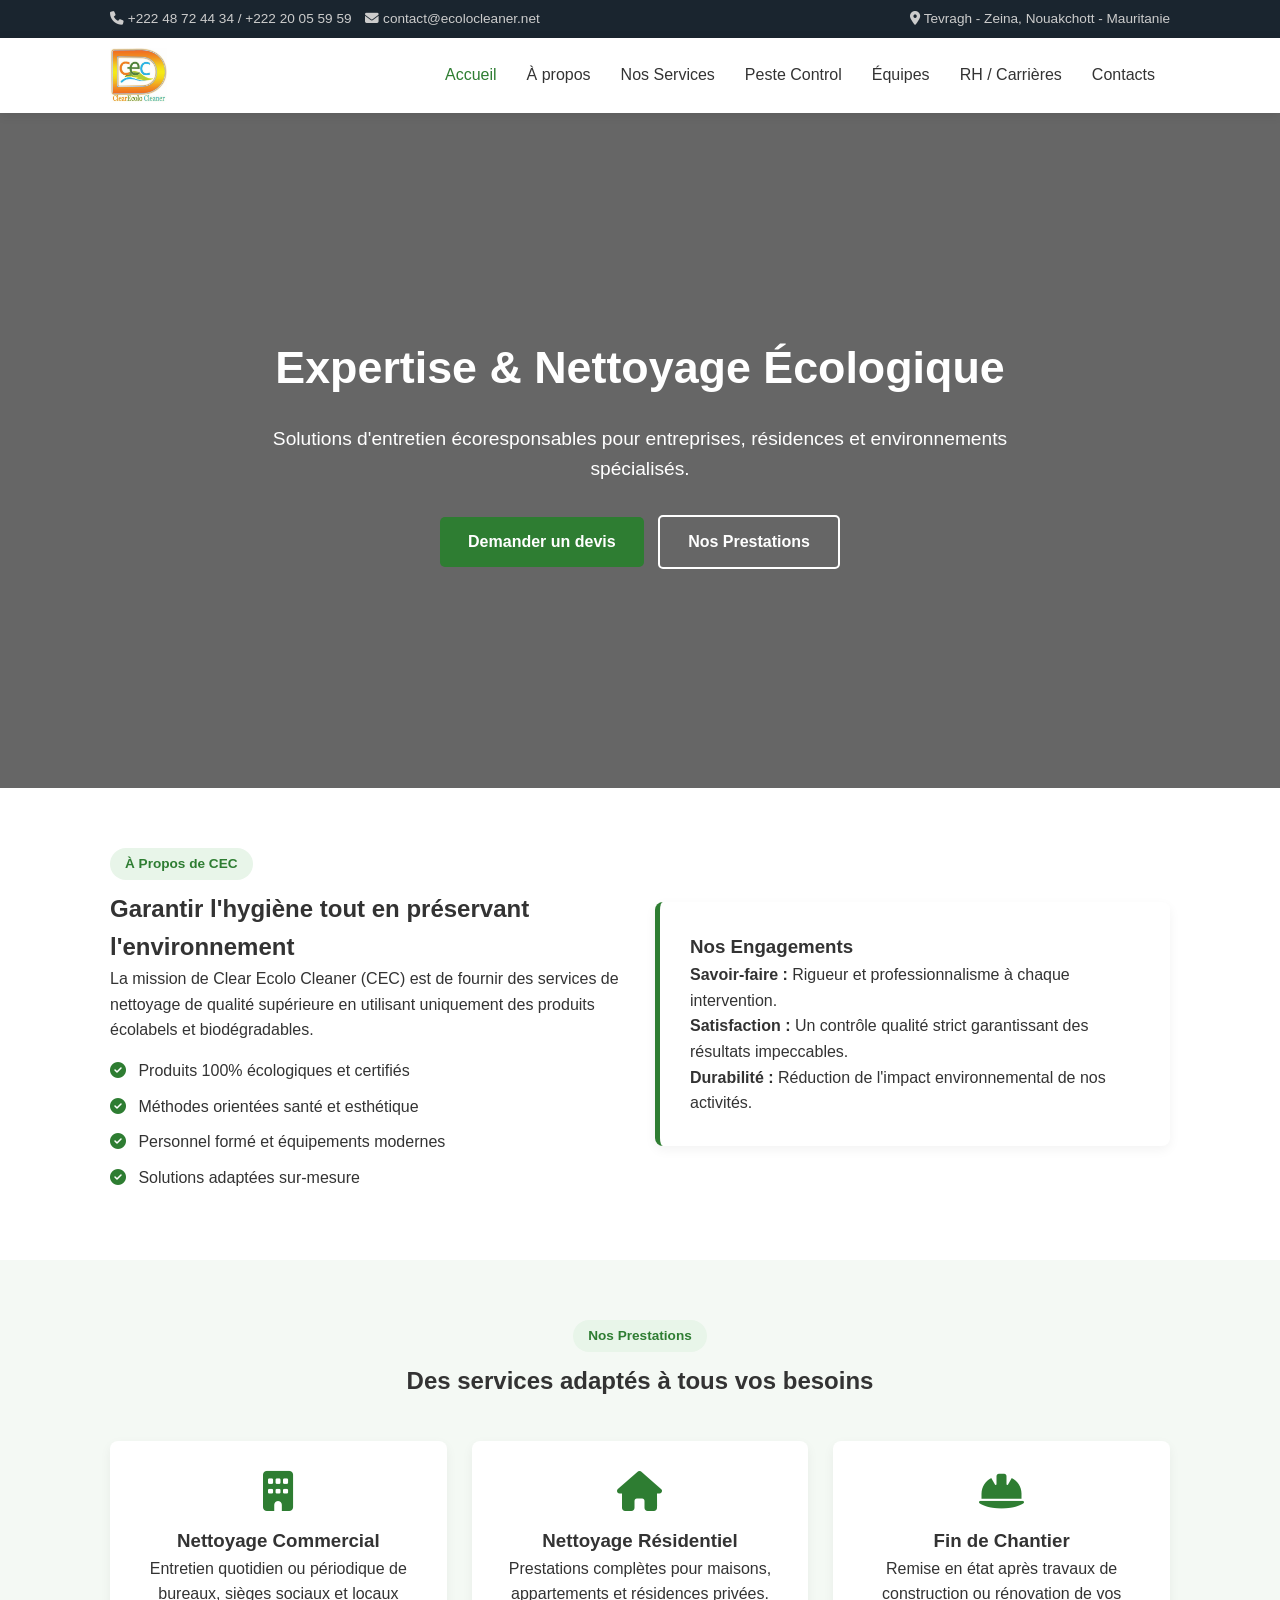
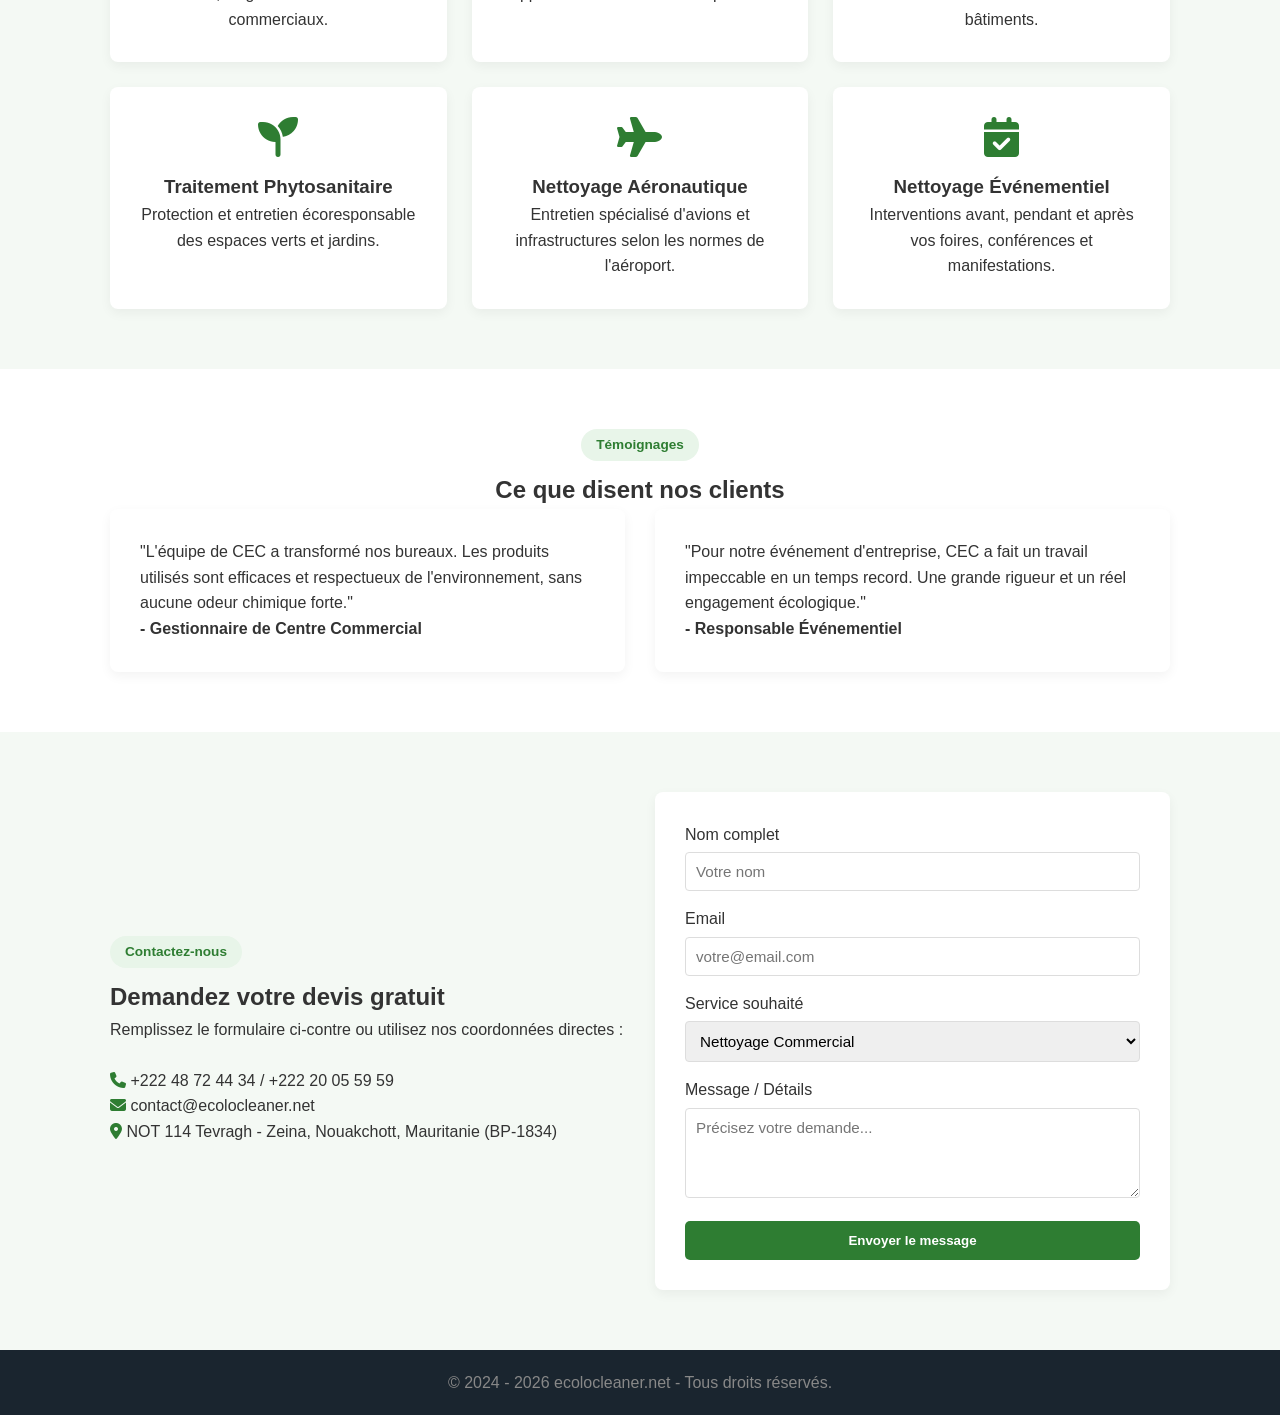
==== index.html @ 0918bc6d "Initial commit - Site Ecolo Cleaner" ====
<!DOCTYPE html>
<html lang="fr">
<head>
    <meta charset="UTF-8">
    <meta name="viewport" content="width=device-width, initial-scale=1.0">
    <title>Clear Ecolo Cleaner - Services de Nettoyage Écologique</title>
    <link rel="stylesheet" href="style.css">
    <!-- FontAwesome pour les icônes -->
    <link rel="stylesheet" href="https://cdnjs.cloudflare.com/ajax/libs/font-awesome/6.4.0/css/all.min.css">

</head>
<body>

    <!-- Barre supérieure de contact -->
    <div class="top-bar">
        <div class="container top-bar-content">
            <div>
                <i class="fas fa-phone"></i> +222 48 72 44 34 / +222 20 05 59 59
                <i class="fas fa-envelope ml-10"></i> contact@ecolocleaner.net
            </div>
            <div>
                <i class="fas fa-location-dot"></i> Tevragh - Zeina, Nouakchott - Mauritanie
            </div>
        </div>
    </div>

   <!-- En-tête / Navigation -->
    <header class="header">
        <div class="container navbar">
            <a href="index.html" class="logo-container">
                <img src="logo.jpg" alt="Clear Ecolo Cleaner CEC Logo" class="site-logo">
            </a>
            <ul class="nav-links" id="navLinks">
                <li><a href="index.html#accueil" class="active">Accueil</a></li>
                <li><a href="index.html#apropos">À propos</a></li>
                <li><a href="index.html#services">Nos Services</a></li>
                <li><a href="peste-control.html">Peste Control</a></li>
                <li><a href="index.html#equipes">Équipes</a></li>
                <li><a href="index.html#rh">RH / Carrières</a></li>
                <li><a href="index.html#contact">Contacts</a></li>
            </ul>
            <div class="menu-toggle" id="mobileMenu">
                <i class="fas fa-bars"></i>
            </div>
        </div>
    </header>

    <!-- Hero / Bannière -->
    <section id="accueil" class="hero">
        <div class="hero-overlay"></div>
        <div class="hero-content">
            <h1>Expertise & Nettoyage Écologique</h1>
            <p>Solutions d'entretien écoresponsables pour entreprises, résidences et environnements spécialisés.</p>
            <a href="#contact" class="btn btn-primary">Demander un devis</a>
            <a href="#services" class="btn btn-secondary">Nos Prestations</a>
        </div>
    </section>

    <!-- À Propos -->
    <section id="apropos" class="section">
        <div class="container grid-2">
            <div>
                <span class="badge">À Propos de CEC</span>
                <h2>Garantir l'hygiène tout en préservant l'environnement</h2>
                <p>La mission de Clear Ecolo Cleaner (CEC) est de fournir des services de nettoyage de qualité supérieure en utilisant uniquement des produits écolabels et biodégradables.</p>
                <ul class="check-list">
                    <li><i class="fas fa-check-circle"></i> Produits 100% écologiques et certifiés</li>
                    <li><i class="fas fa-check-circle"></i> Méthodes orientées santé et esthétique</li>
                    <li><i class="fas fa-check-circle"></i> Personnel formé et équipements modernes</li>
                    <li><i class="fas fa-check-circle"></i> Solutions adaptées sur-mesure</li>
                </ul>
            </div>
            <div class="card card-accent">
                <h3>Nos Engagements</h3>
                <p><strong>Savoir-faire :</strong> Rigueur et professionnalisme à chaque intervention.</p>
                <p><strong>Satisfaction :</strong> Un contrôle qualité strict garantissant des résultats impeccables.</p>
                <p><strong>Durabilité :</strong> Réduction de l'impact environnemental de nos activités.</p>
            </div>
        </div>
    </section>

    <!-- Services -->
    <section id="services" class="section bg-light">
        <div class="container">
            <div class="text-center">
                <span class="badge">Nos Prestations</span>
                <h2>Des services adaptés à tous vos besoins</h2>
            </div>
            <div class="grid-3">
                <div class="card service-card">
                    <i class="fas fa-building service-icon"></i>
                    <h3>Nettoyage Commercial</h3>
                    <p>Entretien quotidien ou périodique de bureaux, sièges sociaux et locaux commerciaux.</p>
                </div>
                <div class="card service-card">
                    <i class="fas fa-home service-icon"></i>
                    <h3>Nettoyage Résidentiel</h3>
                    <p>Prestations complètes pour maisons, appartements et résidences privées.</p>
                </div>
                <div class="card service-card">
                    <i class="fas fa-hard-hat service-icon"></i>
                    <h3>Fin de Chantier</h3>
                    <p>Remise en état après travaux de construction ou rénovation de vos bâtiments.</p>
                </div>
                <div class="card service-card">
                    <i class="fas fa-seedling service-icon"></i>
                    <h3>Traitement Phytosanitaire</h3>
                    <p>Protection et entretien écoresponsable des espaces verts et jardins.</p>
                </div>
                <div class="card service-card">
                    <i class="fas fa-plane service-icon"></i>
                    <h3>Nettoyage Aéronautique</h3>
                    <p>Entretien spécialisé d'avions et infrastructures selon les normes de l'aéroport.</p>
                </div>
                <div class="card service-card">
                    <i class="fas fa-calendar-check service-icon"></i>
                    <h3>Nettoyage Événementiel</h3>
                    <p>Interventions avant, pendant et après vos foires, conférences et manifestations.</p>
                </div>
            </div>
        </div>
    </section>

    <!-- Témoignages -->
    <section class="section">
        <div class="container">
            <div class="text-center">
                <span class="badge">Témoignages</span>
                <h2>Ce que disent nos clients</h2>
            </div>
            <div class="grid-2">
                <div class="card testimonial">
                    <p>"L'équipe de CEC a transformé nos bureaux. Les produits utilisés sont efficaces et respectueux de l'environnement, sans aucune odeur chimique forte."</p>
                    <strong>- Gestionnaire de Centre Commercial</strong>
                </div>
                <div class="card testimonial">
                    <p>"Pour notre événement d'entreprise, CEC a fait un travail impeccable en un temps record. Une grande rigueur et un réel engagement écologique."</p>
                    <strong>- Responsable Événementiel</strong>
                </div>
            </div>
        </div>
    </section>

    <!-- Formulaire de Contact -->
    <section id="contact" class="section bg-light">
        <div class="container grid-2">
            <div>
                <span class="badge">Contactez-nous</span>
                <h2>Demandez votre devis gratuit</h2>
                <p>Remplissez le formulaire ci-contre ou utilisez nos coordonnées directes :</p>
                <br>
                <p><i class="fas fa-phone text-green"></i> +222 48 72 44 34 / +222 20 05 59 59</p>
                <p><i class="fas fa-envelope text-green"></i> contact@ecolocleaner.net</p>
                <p><i class="fas fa-map-marker-alt text-green"></i> NOT 114 Tevragh - Zeina, Nouakchott, Mauritanie (BP-1834)</p>
            </div>
            <div class="card">
                <form id="contactForm">
                    <div class="form-group">
                        <label>Nom complet</label>
                        <input type="text" class="form-control" required placeholder="Votre nom">
                    </div>
                    <div class="form-group">
                        <label>Email</label>
                        <input type="email" class="form-control" required placeholder="votre@email.com">
                    </div>
                    <div class="form-group">
                        <label>Service souhaité</label>
                        <select class="form-control">
                            <option>Nettoyage Commercial</option>
                            <option>Nettoyage Résidentiel</option>
                            <option>Fin de Chantier</option>
                            <option>Traitement Phytosanitaire</option>
                            <option>Autre service</option>
                        </select>
                    </div>
                    <div class="form-group">
                        <label>Message / Détails</label>
                        <textarea class="form-control" rows="4" required placeholder="Précisez votre demande..."></textarea>
                    </div>
                    <button type="submit" class="btn btn-primary w-100">Envoyer le message</button>
                </form>
            </div>
        </div>
    </section>

    <!-- Pied de page -->
    <footer class="footer">
        <div class="container text-center">
            <p>&copy; 2024 - 2026 ecolocleaner.net - Tous droits réservés.</p>
        </div>
    </footer>

    <script src="script.js"></script>
</body>
</html>
---- style.css ----
/* Variables de couleurs inspirées du thème écolo */
:root {
    --primary-color: #2e7d32; /* Vert écologique */
    --primary-hover: #1b5e20;
    --secondary-color: #0288d1; /* Bleu pro / eau */
    --text-color: #333333;
    --bg-light: #f4f9f4;
    --white: #ffffff;
    --gray: #666666;
}

* {
    margin: 0;
    padding: 0;
    box-sizing: border-box;
    font-family: 'Segoe UI', Tahoma, Geneva, Verdana, sans-serif;
}

body {
    color: var(--text-color);
    line-height: 1.6;
}

.container {
    max-width: 1100px;
    margin: 0 auto;
    padding: 0 20px;
}

/* Top bar */
.top-bar {
    background-color: #1a252f;
    color: #cccccc;
    font-size: 0.85rem;
    padding: 8px 0;
}
.top-bar-content {
    display: flex;
    justify-content: space-between;
    flex-wrap: wrap;
}
.ml-10 { margin-left: 10px; }
.text-green { color: var(--primary-color); }

/* Header & Nav */
.header {
    background-color: var(--white);
    box-shadow: 0 2px 10px rgba(0,0,0,0.1);
    position: sticky;
    top: 0;
    z-index: 1000;
}
.navbar {
    display: flex;
    justify-content: space-between;
    align-items: center;
    height: 70px;
}
.logo {
    font-size: 1.4rem;
    font-weight: bold;
    color: #2c3e50;
    text-decoration: none;
}
.logo span { color: var(--primary-color); }
.logo-icon { color: var(--primary-color); }

.nav-links {
    display: flex;
    list-style: none;
}
.nav-links li a {
    text-decoration: none;
    color: var(--text-color);
    padding: 10px 15px;
    font-weight: 500;
    transition: color 0.3s;
}
.nav-links li a:hover, .nav-links li a.active {
    color: var(--primary-color);
}
.menu-toggle {
    display: none;
    font-size: 1.5rem;
    cursor: pointer;
}

/* Hero Section */
.hero {
    position: relative;
    background: linear-gradient(rgba(0,0,0,0.6), rgba(0,0,0,0.6)), url('https://images.unsplash.com/photo-1581578731548-c64695cc6952?auto=format&fit=crop&w=1350&q=80') center/cover;
    height: 75vh;
    display: flex;
    align-items: center;
    justify-content: center;
    text-align: center;
    color: var(--white);
    padding: 0 20px;
}
.hero-content {
    max-width: 800px;
}
.hero h1 {
    font-size: 2.8rem;
    margin-bottom: 20px;
}
.hero p {
    font-size: 1.2rem;
    margin-bottom: 30px;
}

/* Buttons */
.btn {
    display: inline-block;
    padding: 12px 28px;
    border-radius: 5px;
    text-decoration: none;
    font-weight: 600;
    cursor: pointer;
    border: none;
    transition: background 0.3s;
}
.btn-primary {
    background-color: var(--primary-color);
    color: var(--white);
}
.btn-primary:hover {
    background-color: var(--primary-hover);
}
.btn-secondary {
    background-color: transparent;
    color: var(--white);
    border: 2px solid var(--white);
    margin-left: 10px;
}
.btn-secondary:hover {
    background-color: var(--white);
    color: var(--text-color);
}
.w-100 { width: 100%; }

/* Sections & Grids */
.section { padding: 60px 0; }
.bg-light { background-color: var(--bg-light); }
.text-center { text-align: center; }
.badge {
    display: inline-block;
    background-color: #e8f5e9;
    color: var(--primary-color);
    padding: 5px 15px;
    border-radius: 20px;
    font-size: 0.85rem;
    font-weight: 600;
    margin-bottom: 10px;
}

.grid-2 {
    display: grid;
    grid-template-columns: repeat(auto-fit, minmax(300px, 1fr));
    gap: 30px;
    align-items: center;
}
.grid-3 {
    display: grid;
    grid-template-columns: repeat(auto-fit, minmax(280px, 1fr));
    gap: 25px;
    margin-top: 40px;
}

.card {
    background: var(--white);
    padding: 30px;
    border-radius: 8px;
    box-shadow: 0 4px 12px rgba(0,0,0,0.05);
}
.card-accent {
    border-left: 5px solid var(--primary-color);
}
.service-card {
    text-align: center;
    transition: transform 0.3s;
}
.service-card:hover {
    transform: translateY(-5px);
}
.service-icon {
    font-size: 2.5rem;
    color: var(--primary-color);
    margin-bottom: 15px;
}

.check-list {
    list-style: none;
    margin-top: 15px;
}
.check-list li {
    margin-bottom: 10px;
}
.check-list i {
    color: var(--primary-color);
    margin-right: 8px;
}

/* Form */
.form-group {
    margin-bottom: 15px;
}
.form-group label {
    display: block;
    margin-bottom: 5px;
    font-weight: 500;
}
.form-control {
    width: 100%;
    padding: 10px;
    border: 1px solid #ddd;
    border-radius: 4px;
    font-size: 0.95rem;
}

/* Footer */
.footer {
    background-color: #1a252f;
    color: #888888;
    padding: 20px 0;
}

/* Responsive */
@media (max-width: 768px) {
    .nav-links {
        display: none;
        flex-direction: column;
        width: 100%;
        position: absolute;
        top: 70px;
        left: 0;
        background-color: var(--white);
        box-shadow: 0 4px 6px rgba(0,0,0,0.1);
    }
    .nav-links.active { display: flex; }
    .menu-toggle { display: block; }
    .hero h1 { font-size: 2rem; }
}

/* Style du Logo Image */
.logo-container {
    display: flex;
    align-items: center;
    text-decoration: none;
    padding: 5px 0;
}

.site-logo {
    height: 55px; /* Ajuste la hauteur du logo */
    width: auto;  /* Conserve les proportions d'origine */
    object-fit: contain;
    transition: transform 0.2s ease;
}

.site-logo:hover {
    transform: scale(1.03); /* Effet survol discret */
}

/* Ajustement de la hauteur du header si nécessaire */
.navbar {
    display: flex;
    justify-content: space-between;
    align-items: center;
    height: 75px; /* Hauteur ajustée pour accueillir le logo confortablement */
}
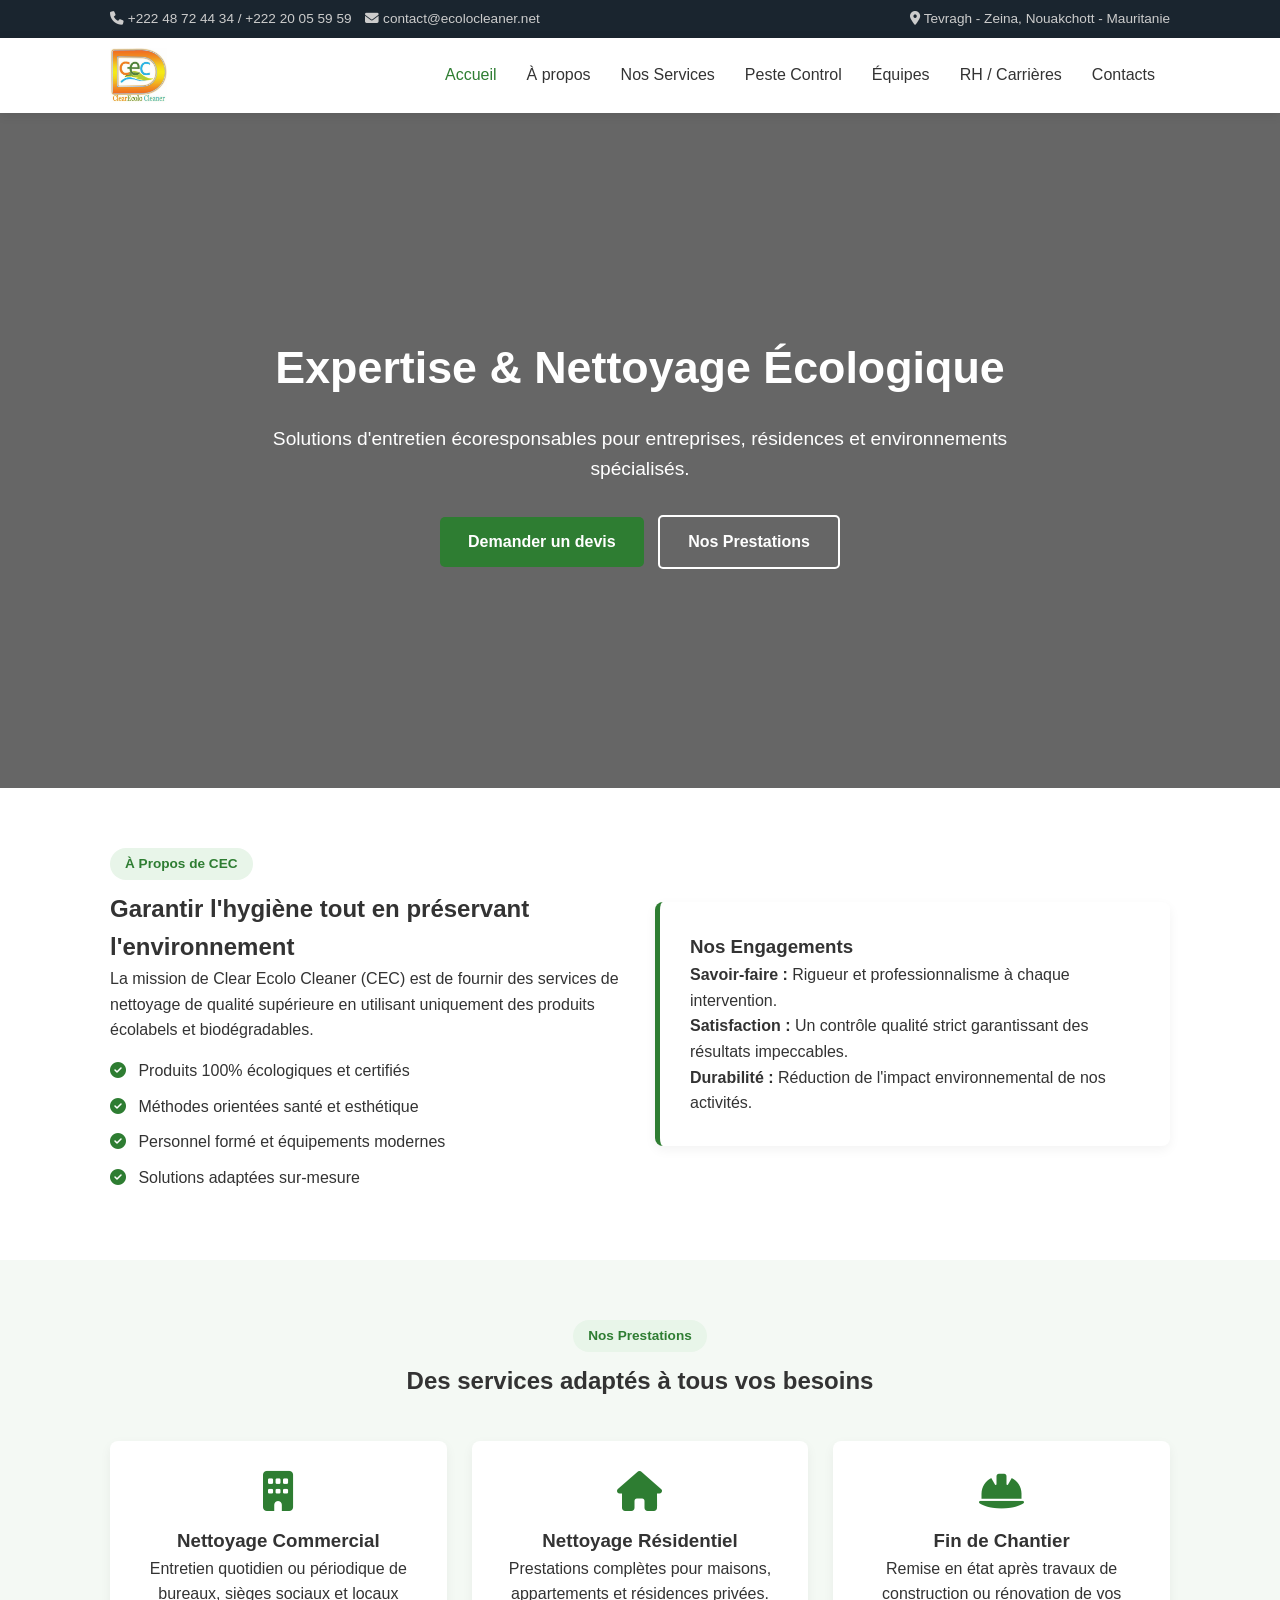
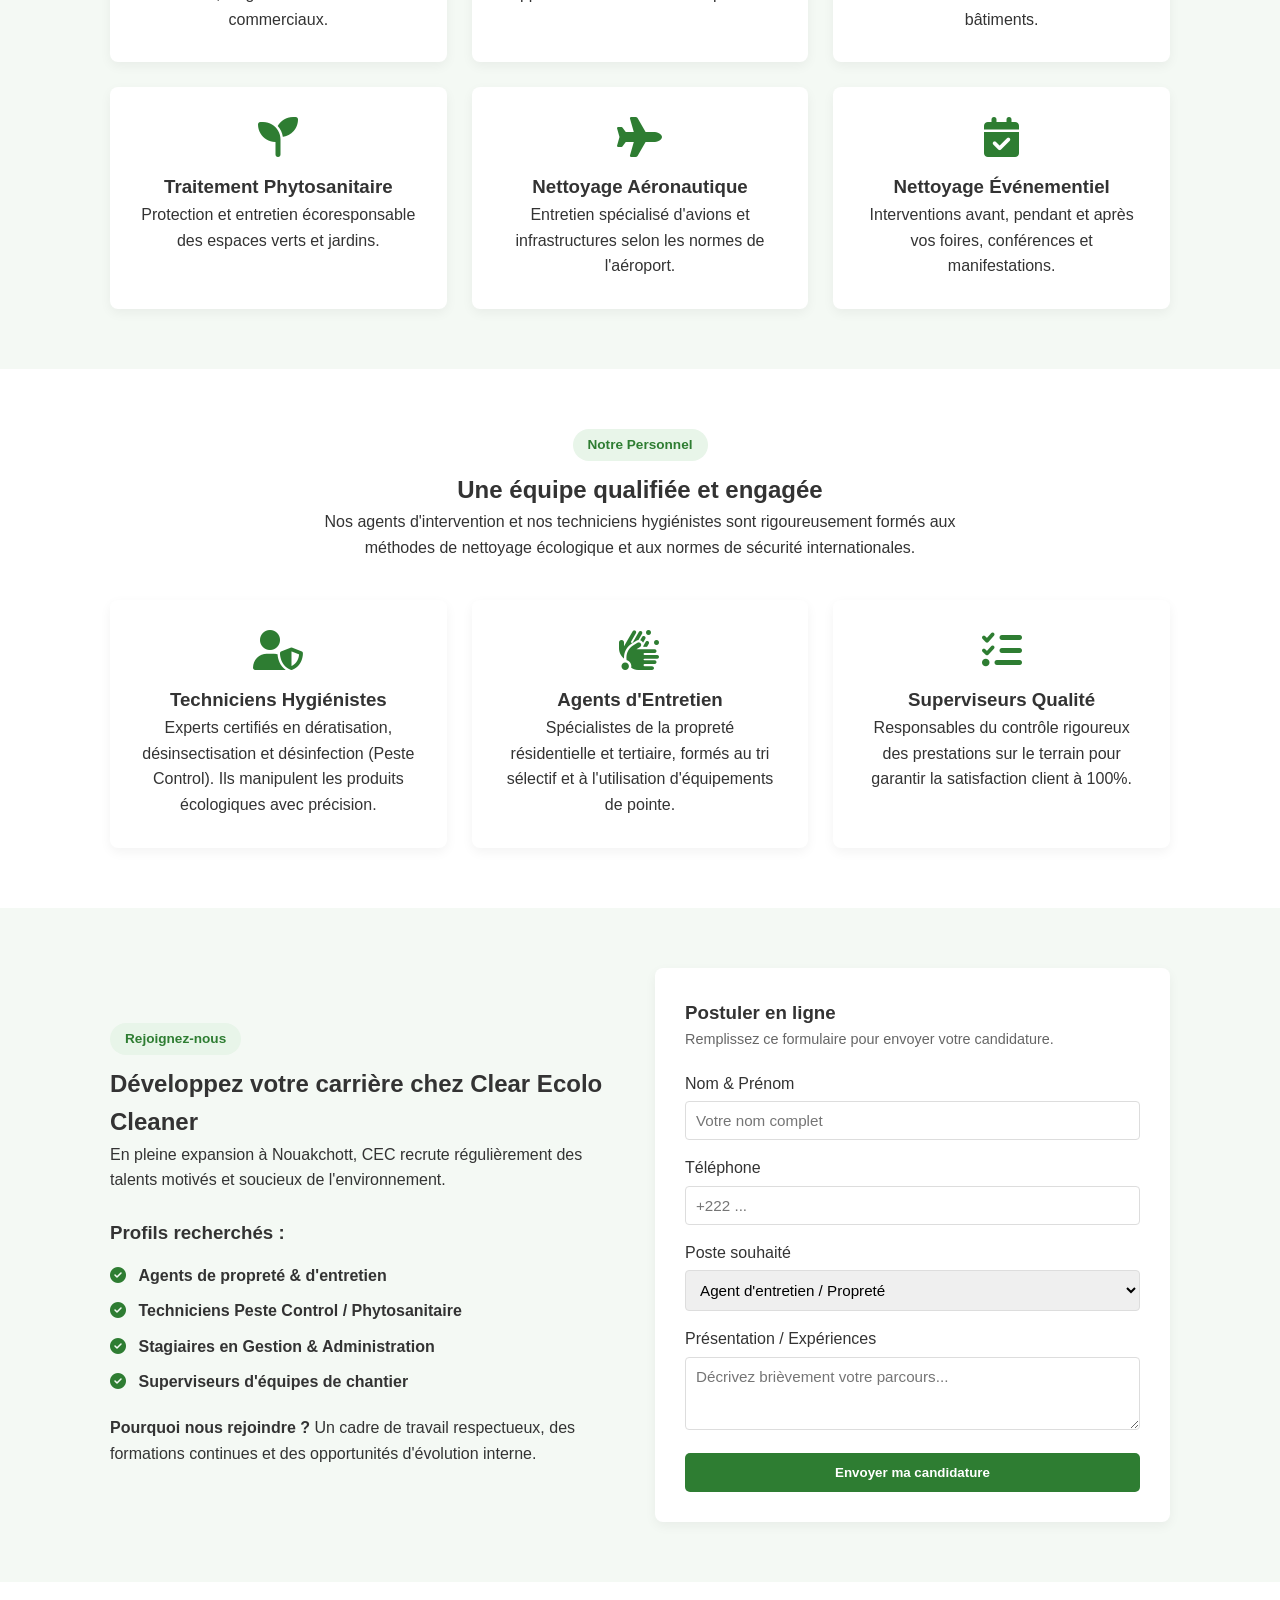
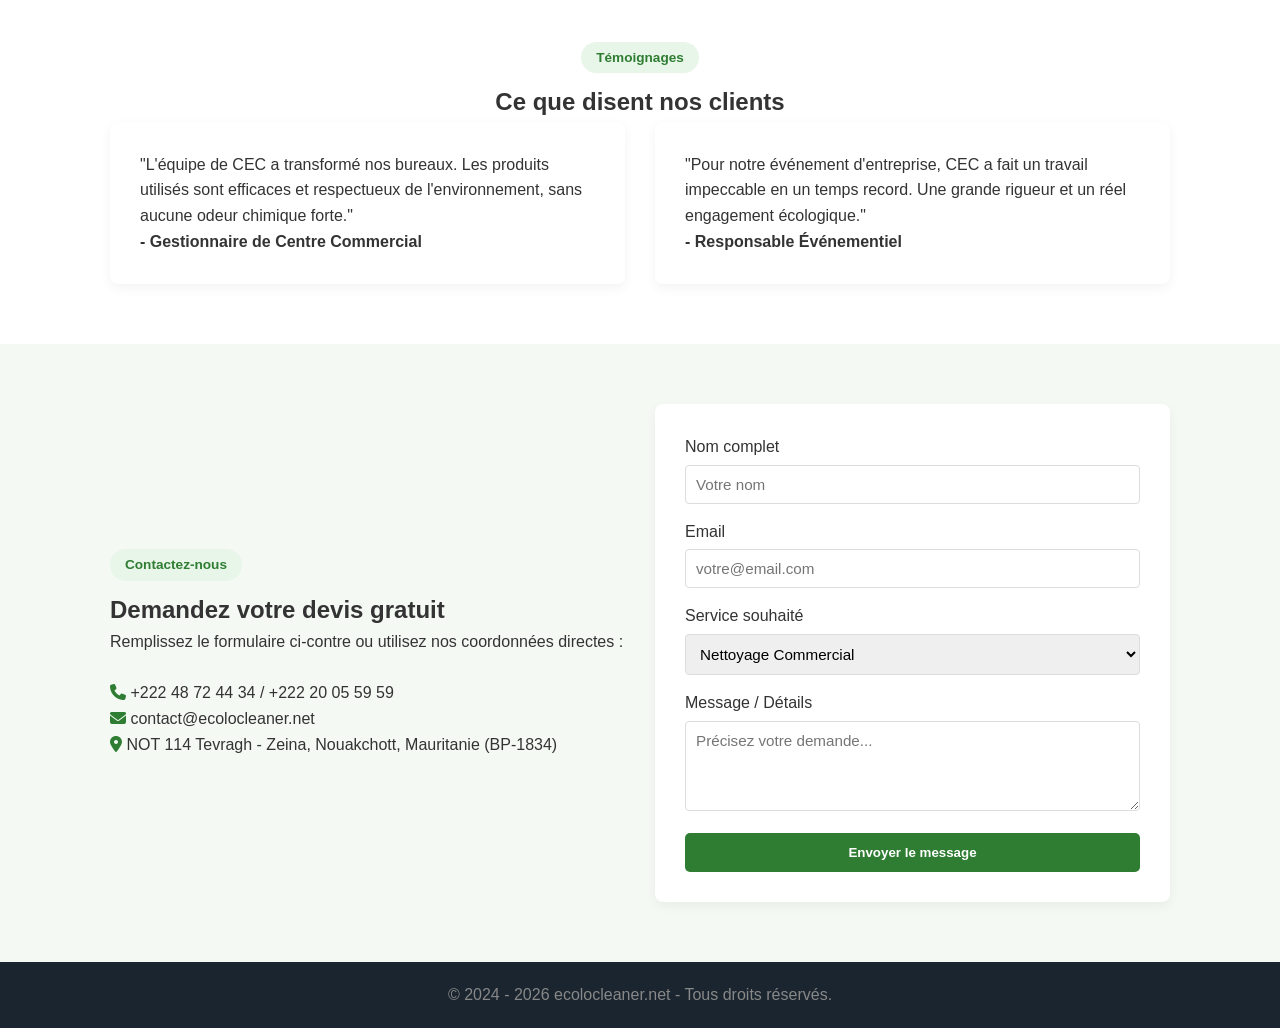
==== commit f1cfb66f: "Ajout complet des sections Equipes et RH dans index.html" ====
--- a/index.html
+++ b/index.html
@@ -7,7 +7,6 @@
     <link rel="stylesheet" href="style.css">
     <!-- FontAwesome pour les icônes -->
     <link rel="stylesheet" href="https://cdnjs.cloudflare.com/ajax/libs/font-awesome/6.4.0/css/all.min.css">
-
 </head>
 <body>
 
@@ -24,7 +23,7 @@
         </div>
     </div>
 
-   <!-- En-tête / Navigation -->
+    <!-- En-tête / Navigation -->
     <header class="header">
         <div class="container navbar">
             <a href="index.html" class="logo-container">
@@ -121,6 +120,91 @@
         </div>
     </section>
 
+    <!-- Section Équipes -->
+    <section id="equipes" class="section">
+        <div class="container">
+            <div class="text-center">
+                <span class="badge">Notre Personnel</span>
+                <h2>Une équipe qualifiée et engagée</h2>
+                <p style="max-width: 700px; margin: 0 auto 40px auto;">Nos agents d'intervention et nos techniciens hygiénistes sont rigoureusement formés aux méthodes de nettoyage écologique et aux normes de sécurité internationales.</p>
+            </div>
+
+            <div class="grid-3">
+                <div class="card text-center">
+                    <i class="fas fa-user-shield service-icon"></i>
+                    <h3>Techniciens Hygiénistes</h3>
+                    <p>Experts certifiés en dératisation, désinsectisation et désinfection (Peste Control). Ils manipulent les produits écologiques avec précision.</p>
+                </div>
+
+                <div class="card text-center">
+                    <i class="fas fa-hands-wash service-icon"></i>
+                    <h3>Agents d'Entretien</h3>
+                    <p>Spécialistes de la propreté résidentielle et tertiaire, formés au tri sélectif et à l'utilisation d'équipements de pointe.</p>
+                </div>
+
+                <div class="card text-center">
+                    <i class="fas fa-tasks service-icon"></i>
+                    <h3>Superviseurs Qualité</h3>
+                    <p>Responsables du contrôle rigoureux des prestations sur le terrain pour garantir la satisfaction client à 100%.</p>
+                </div>
+            </div>
+        </div>
+    </section>
+
+    <!-- Section RH / Carrières -->
+    <section id="rh" class="section bg-light">
+        <div class="container grid-2">
+            <div>
+                <span class="badge">Rejoignez-nous</span>
+                <h2>Développez votre carrière chez Clear Ecolo Cleaner</h2>
+                <p>En pleine expansion à Nouakchott, CEC recrute régulièrement des talents motivés et soucieux de l'environnement.</p>
+                
+                <div style="margin-top: 25px;">
+                    <h3>Profils recherchés :</h3>
+                    <ul class="check-list">
+                        <li><i class="fas fa-check-circle"></i> <strong>Agents de propreté & d'entretien</strong></li>
+                        <li><i class="fas fa-check-circle"></i> <strong>Techniciens Peste Control / Phytosanitaire</strong></li>
+                        <li><i class="fas fa-check-circle"></i> <strong>Stagiaires en Gestion & Administration</strong></li>
+                        <li><i class="fas fa-check-circle"></i> <strong>Superviseurs d'équipes de chantier</strong></li>
+                    </ul>
+                </div>
+
+                <p style="margin-top: 20px;"><strong>Pourquoi nous rejoindre ?</strong> Un cadre de travail respectueux, des formations continues et des opportunités d'évolution interne.</p>
+            </div>
+
+            <div class="card">
+                <h3>Postuler en ligne</h3>
+                <p style="font-size: 0.9rem; color: #666; margin-bottom: 20px;">Remplissez ce formulaire pour envoyer votre candidature.</p>
+                
+                <form id="rhForm">
+                    <div class="form-group">
+                        <label>Nom & Prénom</label>
+                        <input type="text" class="form-control" required placeholder="Votre nom complet">
+                    </div>
+                    <div class="form-group">
+                        <label>Téléphone</label>
+                        <input type="tel" class="form-control" required placeholder="+222 ...">
+                    </div>
+                    <div class="form-group">
+                        <label>Poste souhaité</label>
+                        <select class="form-control">
+                            <option>Agent d'entretien / Propreté</option>
+                            <option>Technicien Peste Control</option>
+                            <option>Superviseur de chantier</option>
+                            <option>Stage / Stage académique</option>
+                            <option>Autre candidature</option>
+                        </select>
+                    </div>
+                    <div class="form-group">
+                        <label>Présentation / Expériences</label>
+                        <textarea class="form-control" rows="3" required placeholder="Décrivez brièvement votre parcours..."></textarea>
+                    </div>
+                    <button type="submit" class="btn btn-primary w-100">Envoyer ma candidature</button>
+                </form>
+            </div>
+        </div>
+    </section>
+
     <!-- Témoignages -->
     <section class="section">
         <div class="container">
@@ -192,4 +276,4 @@
 
     <script src="script.js"></script>
 </body>
-</html>
+</html>
